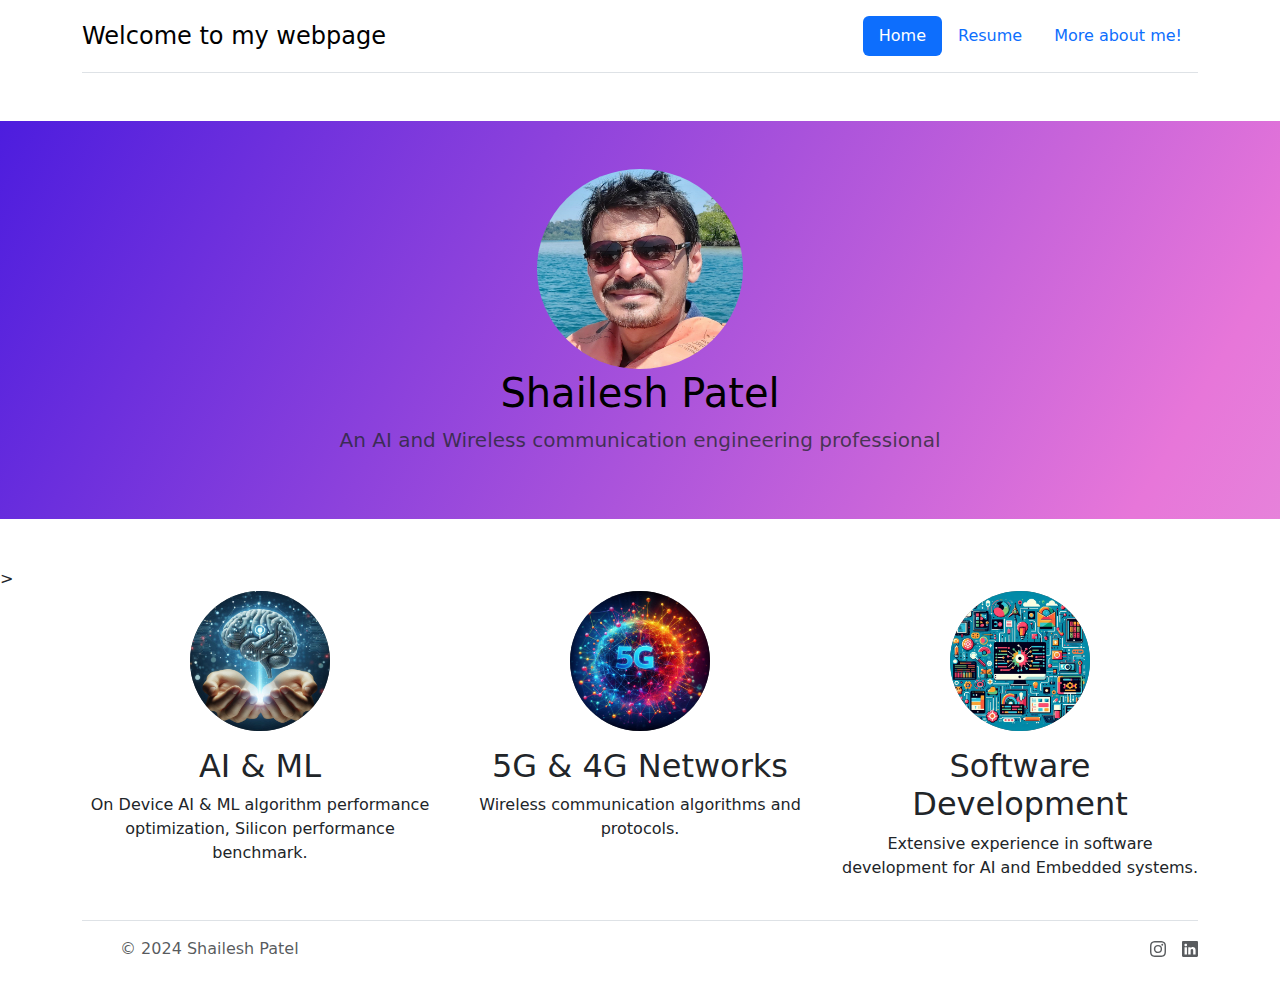
==== index.html @ ed215f4b "import from local - first commit" ====
<!DOCTYPE html>
<html lang="en">

<head>
  <meta charset="UTF-8">
  <meta name="viewport" content="width=device-width, initial-scale=1.0">
  <title>Shailesh Patel</title>
  <link rel="stylesheet" href="./css/style.css">
  <link href="https://cdn.jsdelivr.net/npm/bootstrap@5.3.3/dist/css/bootstrap.min.css" rel="stylesheet"
    integrity="sha384-QWTKZyjpPEjISv5WaRU9OFeRpok6YctnYmDr5pNlyT2bRjXh0JMhjY6hW+ALEwIH" crossorigin="anonymous">
</head>

<body>
  <!--- header --->
  <section id="header">
    <div class="container">
      <header class="d-flex flex-wrap justify-content-center py-3 mb-4 border-bottom">
        <a href="/" class="d-flex align-items-center mb-3 mb-md-0 me-md-auto link-body-emphasis text-decoration-none">
          <!-- <svg class="bi me-2" width="40" height="32"><use xlink:href="#bootstrap"></use></svg> -->
          <span class="fs-4">Welcome to my webpage</span>
        </a>

        <ul class="nav nav-pills">
          <li class="nav-item"><a href="#" class="nav-link active" aria-current="page">Home</a></li>
          <li class="nav-item"><a href="#" class="nav-link">Resume</a></li>
          <!-- <li class="nav-item"><a href="#" class="nav-link">Pricing</a></li>
                <li class="nav-item"><a href="#" class="nav-link">FAQs</a></li> -->
          <li class="nav-item"><a href="#" class="nav-link">More about me!</a></li>
        </ul>
      </header>
    </div>
  </section>

  <!-- Title -->
  <section id="title" class="gradient-background">
    <div class="container my-5">
      <div class="p-5 text-center rounded-3">
        <img src="./images/SP.jpg" class="profile-img">
        <h1 class="text-body-emphasis">Shailesh Patel</h1>
        <p class="col-lg-8 mx-auto fs-5 text-muted">
          An AI and Wireless communication engineering professional
        </p>
        <!-- <div class="d-inline-flex gap-2 mb-5">
                <button class="d-inline-flex align-items-center btn btn-primary btn-lg px-4 rounded-pill" type="button">
                  Call to action
                  <svg class="bi ms-2" width="24" height="24"><use xlink:href="#arrow-right-short"></use></svg>
                </button>
                <button class="btn btn-outline-secondary btn-lg px-4 rounded-pill" type="button">
                  Secondary link
                </button>
              </div> -->
      </div>
    </div>

  </section>
  <!-- SKills-->>
  <section>
    <div class="container justify-content-center">
      <div class="row">
        <div class="col-lg-4 text-center">

          <svg class="bd-placeholder-img rounded-circle mb-3" width="140" height="140"
            xmlns="http://www.w3.org/2000/svg" role="img" aria-label="Placeholder" preserveAspectRatio="xMidYMid slice"
            focusable="false">
            <title>AI & ML</title>
            <rect width="100%" height="100%" fill="var(--bs-secondary-color)"></rect>
            <image href="images/AI.jpeg" x="0" y="0" width="140" height="140" />
          </svg>

          <h2 class="fw-normal">AI & ML</h2>
          <p>On Device AI & ML algorithm performance optimization, Silicon performance benchmark.</p>
          <!-- <p><a class="btn btn-secondary" href="#">View details »</a></p> -->
        </div><!-- /.col-lg-4 -->
        <div class="col-lg-4 text-center">
          <svg class="bd-placeholder-img rounded-circle mb-3" width="140" height="140"
            xmlns="http://www.w3.org/2000/svg" role="img" aria-label="Placeholder" preserveAspectRatio="xMidYMid slice"
            focusable="false">
            <title>5G</title>
            <rect width="100%" height="100%" fill="var(--bs-secondary-color)"></rect>
            <image href="images/5g.jpeg" x="0" y="0" width="140" height="140" />
          </svg>
          <h2 class="fw-normal">5G & 4G Networks</h2>
          <p>Wireless communication algorithms and protocols.</p>
          <!-- <p><a class="btn btn-secondary" href="#">View details »</a></p> -->
        </div><!-- /.col-lg-4 -->
        <div class="col-lg-4 text-center">
          <svg class="bd-placeholder-img rounded-circle mb-3" width="140" height="140"
            xmlns="http://www.w3.org/2000/svg" role="img" aria-label="Placeholder" preserveAspectRatio="xMidYMid slice"
            focusable="false">
            <title>Development</title>
            <rect width="100%" height="100%" fill="var(--bs-secondary-color)"></rect>
            <image href="images/SW_dev.jpeg" x="0" y="0" width="140" height="140" />
          </svg>
          <h2 class="fw-normal">Software Development</h2>
          <p>Extensive experience in software development for AI and Embedded systems.</p>
          <!-- <p><a class="btn btn-secondary" href="#">View details »</a></p> -->
        </div><!-- /.col-lg-4 -->
      </div>
    </div>
  </section>
  <!--Footer-->
  <section id="footer">
    <div class="container">
      <footer class="d-flex flex-wrap justify-content-between align-items-center py-3 my-4 border-top">
        <div class="col-md-4 d-flex align-items-center">
          <a href="/" class="mb-3 me-2 mb-md-0 text-body-secondary text-decoration-none lh-1">
            <svg class="bi" width="30" height="24">
              <use xlink:href="#bootstrap"></use>
            </svg>
          </a>
          <span class="mb-3 mb-md-0 text-body-secondary">© 2024 Shailesh Patel</span>
        </div>

        <ul class="nav col-md-4 justify-content-end list-unstyled d-flex">
          <li class="ms-3"><a class="text-body-secondary" href="#">
              <svg xmlns="http://www.w3.org/2000/svg" width="16" height="16" fill="currentColor" class="bi bi-instagram"
                viewBox="0 0 16 16">
                <path
                  d="M8 0C5.829 0 5.556.01 4.703.048 3.85.088 3.269.222 2.76.42a3.9 3.9 0 0 0-1.417.923A3.9 3.9 0 0 0 .42 2.76C.222 3.268.087 3.85.048 4.7.01 5.555 0 5.827 0 8.001c0 2.172.01 2.444.048 3.297.04.852.174 1.433.372 1.942.205.526.478.972.923 1.417.444.445.89.719 1.416.923.51.198 1.09.333 1.942.372C5.555 15.99 5.827 16 8 16s2.444-.01 3.298-.048c.851-.04 1.434-.174 1.943-.372a3.9 3.9 0 0 0 1.416-.923c.445-.445.718-.891.923-1.417.197-.509.332-1.09.372-1.942C15.99 10.445 16 10.173 16 8s-.01-2.445-.048-3.299c-.04-.851-.175-1.433-.372-1.941a3.9 3.9 0 0 0-.923-1.417A3.9 3.9 0 0 0 13.24.42c-.51-.198-1.092-.333-1.943-.372C10.443.01 10.172 0 7.998 0zm-.717 1.442h.718c2.136 0 2.389.007 3.232.046.78.035 1.204.166 1.486.275.373.145.64.319.92.599s.453.546.598.92c.11.281.24.705.275 1.485.039.843.047 1.096.047 3.231s-.008 2.389-.047 3.232c-.035.78-.166 1.203-.275 1.485a2.5 2.5 0 0 1-.599.919c-.28.28-.546.453-.92.598-.28.11-.704.24-1.485.276-.843.038-1.096.047-3.232.047s-2.39-.009-3.233-.047c-.78-.036-1.203-.166-1.485-.276a2.5 2.5 0 0 1-.92-.598 2.5 2.5 0 0 1-.6-.92c-.109-.281-.24-.705-.275-1.485-.038-.843-.046-1.096-.046-3.233s.008-2.388.046-3.231c.036-.78.166-1.204.276-1.486.145-.373.319-.64.599-.92s.546-.453.92-.598c.282-.11.705-.24 1.485-.276.738-.034 1.024-.044 2.515-.045zm4.988 1.328a.96.96 0 1 0 0 1.92.96.96 0 0 0 0-1.92m-4.27 1.122a4.109 4.109 0 1 0 0 8.217 4.109 4.109 0 0 0 0-8.217m0 1.441a2.667 2.667 0 1 1 0 5.334 2.667 2.667 0 0 1 0-5.334" />
              </svg>
            </a>
          </li>
          <li class="ms-3"><a class="text-body-secondary" href="#">
              <svg xmlns="http://www.w3.org/2000/svg" width="16" height="16" fill="currentColor" class="bi bi-linkedin"
                viewBox="0 0 16 16">
                <path
                  d="M0 1.146C0 .513.526 0 1.175 0h13.65C15.474 0 16 .513 16 1.146v13.708c0 .633-.526 1.146-1.175 1.146H1.175C.526 16 0 15.487 0 14.854zm4.943 12.248V6.169H2.542v7.225zm-1.2-8.212c.837 0 1.358-.554 1.358-1.248-.015-.709-.52-1.248-1.342-1.248S2.4 3.226 2.4 3.934c0 .694.521 1.248 1.327 1.248zm4.908 8.212V9.359c0-.216.016-.432.08-.586.173-.431.568-.878 1.232-.878.869 0 1.216.662 1.216 1.634v3.865h2.401V9.25c0-2.22-1.184-3.252-2.764-3.252-1.274 0-1.845.7-2.165 1.193v.025h-.016l.016-.025V6.169h-2.4c.03.678 0 7.225 0 7.225z" />
                </svg>
            </a></li>
          <!-- <li class="ms-3"><a class="text-body-secondary" href="#"><svg class="bi" width="24" height="24">
                <use xlink:href="#facebook"></use>
              </svg></a></li> -->
        </ul>
      </footer>
    </div>
  </section>

  <script src="https://cdn.jsdelivr.net/npm/bootstrap@5.3.3/dist/js/bootstrap.bundle.min.js"
    integrity="sha384-YvpcrYf0tY3lHB60NNkmXc5s9fDVZLESaAA55NDzOxhy9GkcIdslK1eN7N6jIeHz"
    crossorigin="anonymous"></script>
</body>

</html>
---- css/style.css ----
.gradient-background {
    background: linear-gradient(300deg, #e0dfe4, #e776d9, rgb(77, 29, 222));
    background-size: 180% 180%;
    animation: gradient-animation 18s ease infinite;
  }
  
  @keyframes gradient-animation {
    0% {
      background-position: 0% 50%;
    }
    50% {
      background-position: 100% 50%;
    }
    100% {
      background-position: 0% 50%;
    }
  }
.profile-img {
    height: 200px;
    border-radius: 50%;
  }
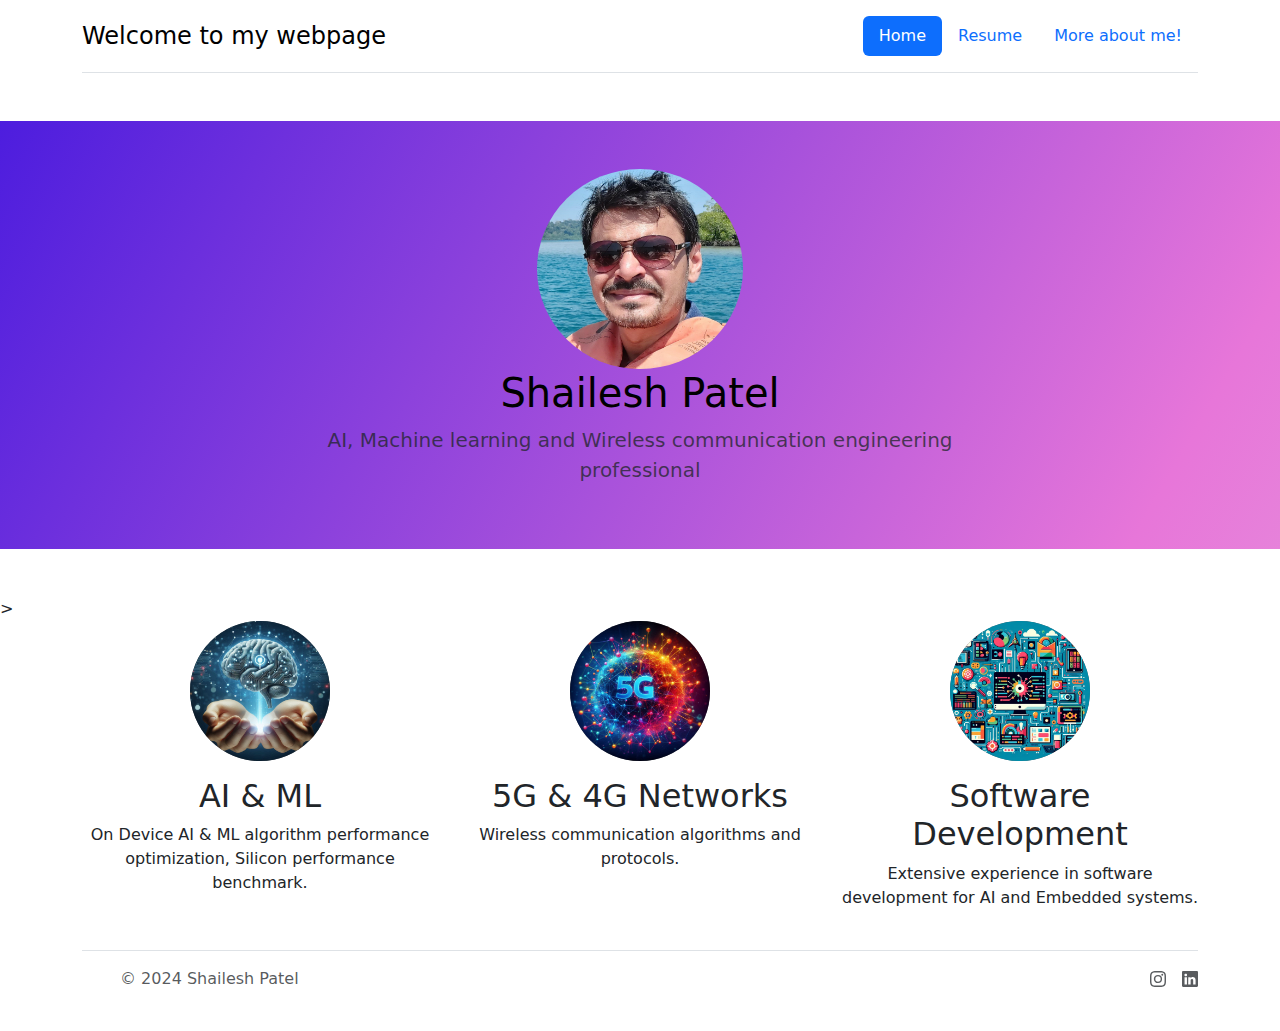
==== commit df80e8d7: "minor update" ====
--- a/index.html
+++ b/index.html
@@ -38,7 +38,7 @@
         <img src="./images/SP.jpg" class="profile-img">
         <h1 class="text-body-emphasis">Shailesh Patel</h1>
         <p class="col-lg-8 mx-auto fs-5 text-muted">
-          An AI and Wireless communication engineering professional
+          AI, Machine learning and Wireless communication engineering professional
         </p>
         <!-- <div class="d-inline-flex gap-2 mb-5">
                 <button class="d-inline-flex align-items-center btn btn-primary btn-lg px-4 rounded-pill" type="button">
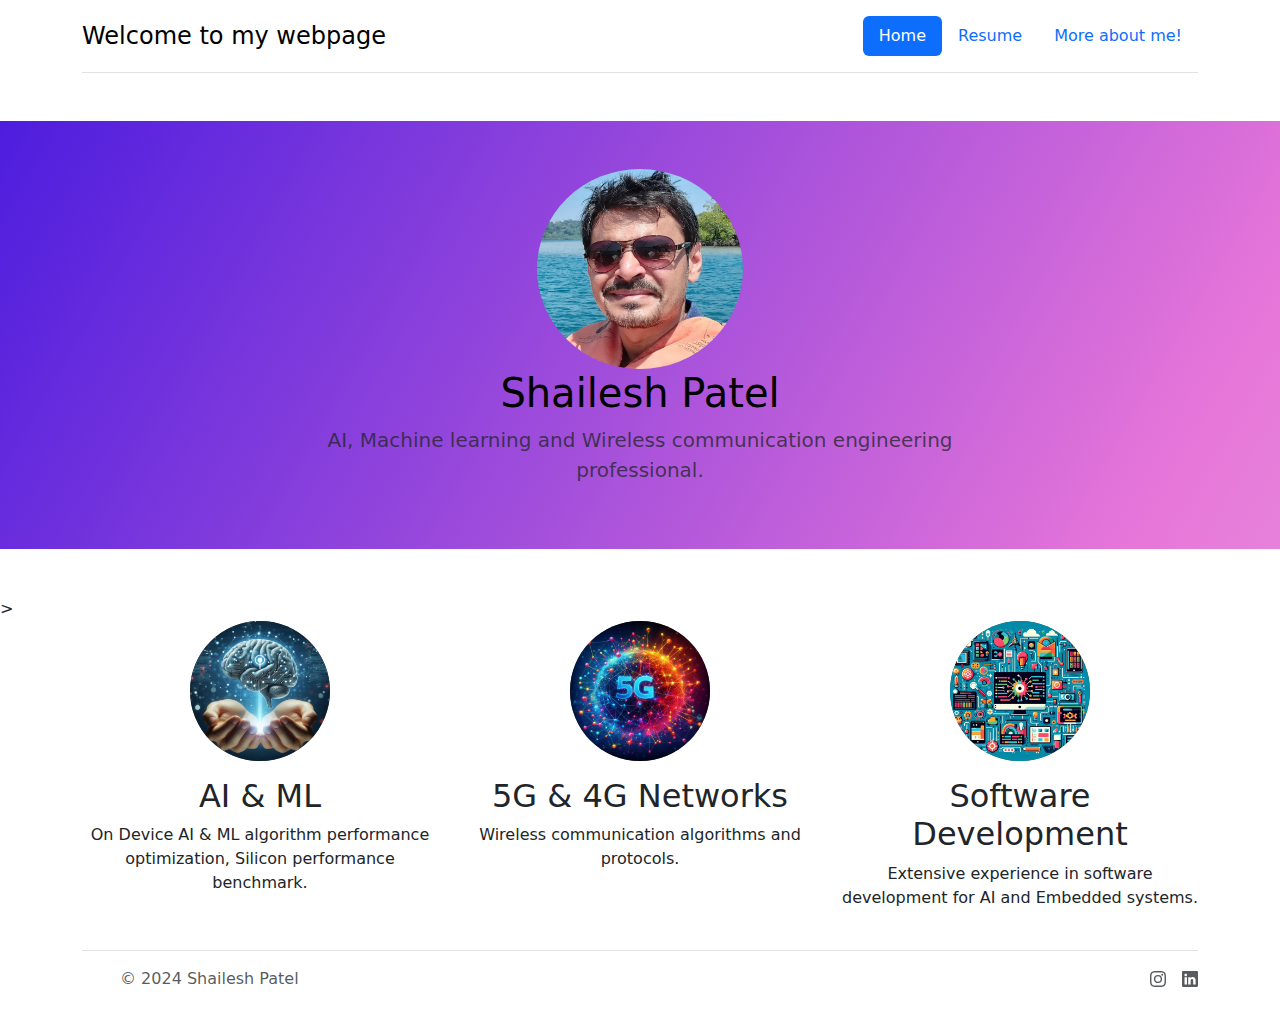
==== commit 20c8d733: "minor update" ====
--- a/index.html
+++ b/index.html
@@ -38,7 +38,7 @@
         <img src="./images/SP.jpg" class="profile-img">
         <h1 class="text-body-emphasis">Shailesh Patel</h1>
         <p class="col-lg-8 mx-auto fs-5 text-muted">
-          AI, Machine learning and Wireless communication engineering professional
+          AI, Machine learning and Wireless communication engineering professional.
         </p>
         <!-- <div class="d-inline-flex gap-2 mb-5">
                 <button class="d-inline-flex align-items-center btn btn-primary btn-lg px-4 rounded-pill" type="button">
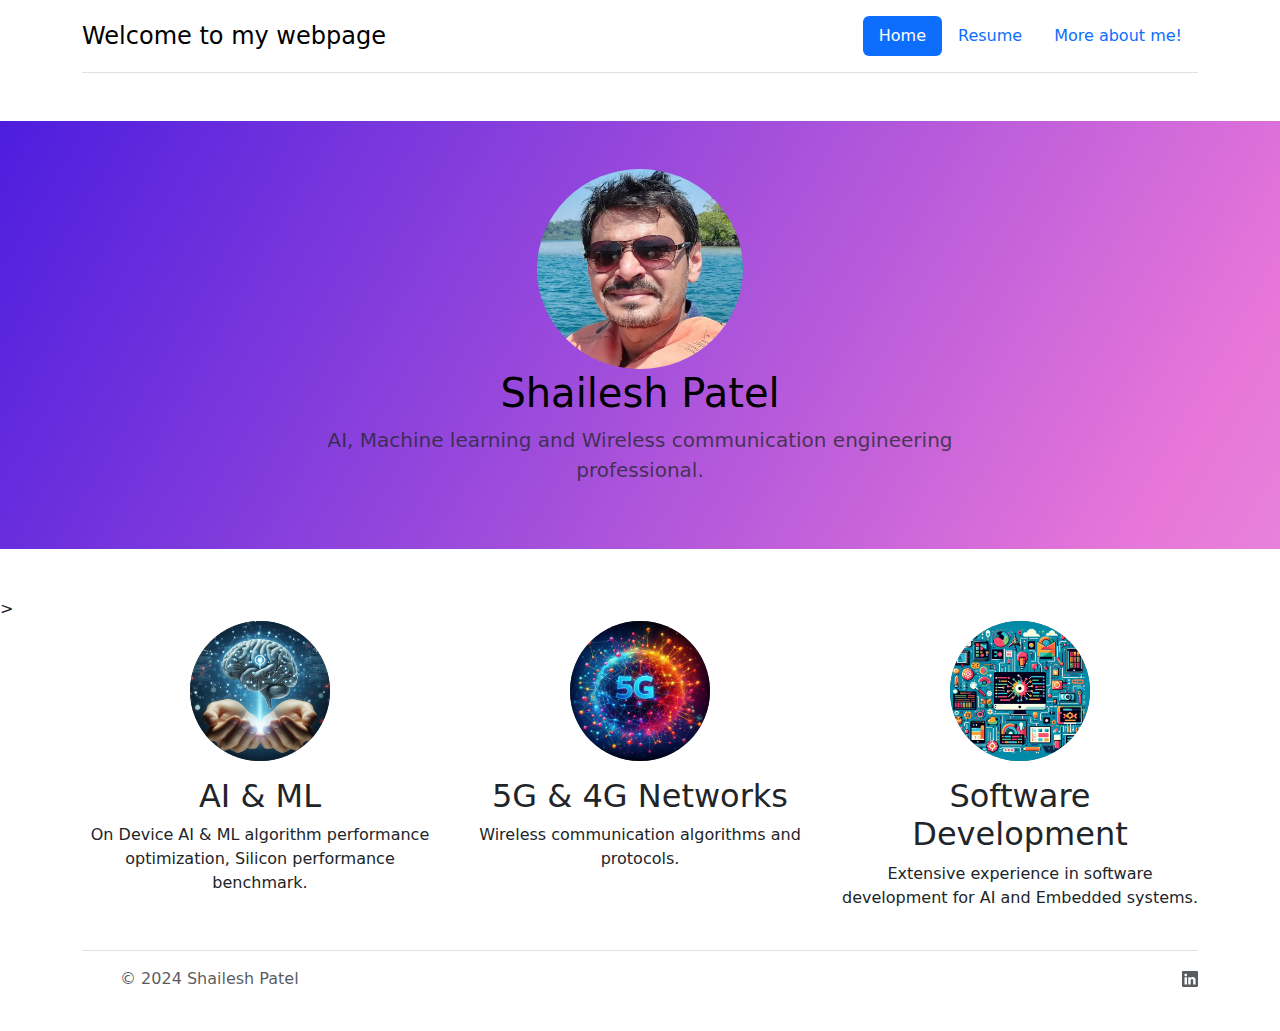
==== commit 79079c4f: "remove insta - add li links" ====
--- a/index.html
+++ b/index.html
@@ -112,15 +112,15 @@
         </div>
 
         <ul class="nav col-md-4 justify-content-end list-unstyled d-flex">
-          <li class="ms-3"><a class="text-body-secondary" href="#">
+          <!-- <li class="ms-3"><a class="text-body-secondary" href="#">
               <svg xmlns="http://www.w3.org/2000/svg" width="16" height="16" fill="currentColor" class="bi bi-instagram"
                 viewBox="0 0 16 16">
                 <path
                   d="M8 0C5.829 0 5.556.01 4.703.048 3.85.088 3.269.222 2.76.42a3.9 3.9 0 0 0-1.417.923A3.9 3.9 0 0 0 .42 2.76C.222 3.268.087 3.85.048 4.7.01 5.555 0 5.827 0 8.001c0 2.172.01 2.444.048 3.297.04.852.174 1.433.372 1.942.205.526.478.972.923 1.417.444.445.89.719 1.416.923.51.198 1.09.333 1.942.372C5.555 15.99 5.827 16 8 16s2.444-.01 3.298-.048c.851-.04 1.434-.174 1.943-.372a3.9 3.9 0 0 0 1.416-.923c.445-.445.718-.891.923-1.417.197-.509.332-1.09.372-1.942C15.99 10.445 16 10.173 16 8s-.01-2.445-.048-3.299c-.04-.851-.175-1.433-.372-1.941a3.9 3.9 0 0 0-.923-1.417A3.9 3.9 0 0 0 13.24.42c-.51-.198-1.092-.333-1.943-.372C10.443.01 10.172 0 7.998 0zm-.717 1.442h.718c2.136 0 2.389.007 3.232.046.78.035 1.204.166 1.486.275.373.145.64.319.92.599s.453.546.598.92c.11.281.24.705.275 1.485.039.843.047 1.096.047 3.231s-.008 2.389-.047 3.232c-.035.78-.166 1.203-.275 1.485a2.5 2.5 0 0 1-.599.919c-.28.28-.546.453-.92.598-.28.11-.704.24-1.485.276-.843.038-1.096.047-3.232.047s-2.39-.009-3.233-.047c-.78-.036-1.203-.166-1.485-.276a2.5 2.5 0 0 1-.92-.598 2.5 2.5 0 0 1-.6-.92c-.109-.281-.24-.705-.275-1.485-.038-.843-.046-1.096-.046-3.233s.008-2.388.046-3.231c.036-.78.166-1.204.276-1.486.145-.373.319-.64.599-.92s.546-.453.92-.598c.282-.11.705-.24 1.485-.276.738-.034 1.024-.044 2.515-.045zm4.988 1.328a.96.96 0 1 0 0 1.92.96.96 0 0 0 0-1.92m-4.27 1.122a4.109 4.109 0 1 0 0 8.217 4.109 4.109 0 0 0 0-8.217m0 1.441a2.667 2.667 0 1 1 0 5.334 2.667 2.667 0 0 1 0-5.334" />
               </svg>
             </a>
-          </li>
-          <li class="ms-3"><a class="text-body-secondary" href="#">
+          </li> -->
+          <li class="ms-3"><a class="text-body-secondary" href="https://in.linkedin.com/in/shaileshvpatel">
               <svg xmlns="http://www.w3.org/2000/svg" width="16" height="16" fill="currentColor" class="bi bi-linkedin"
                 viewBox="0 0 16 16">
                 <path
